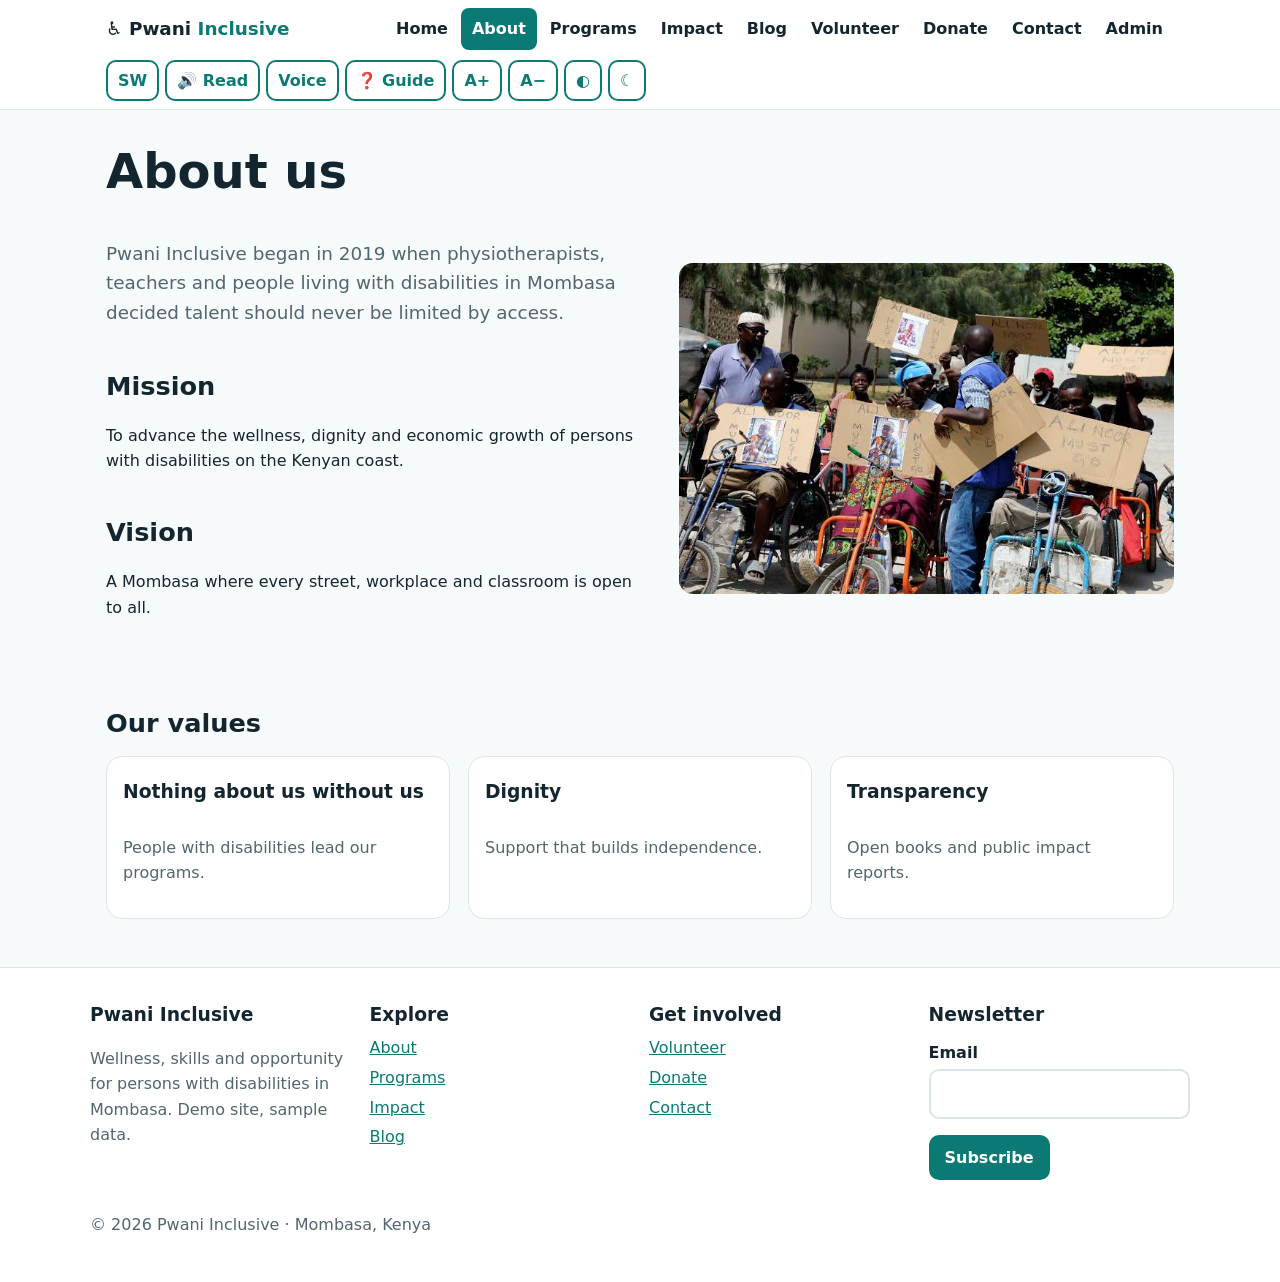
==== about.html @ b9b7ea9b "first commit" ====
<!DOCTYPE html>
<html lang="en">
<head>
  <meta charset="utf-8">
  <meta name="viewport" content="width=device-width, initial-scale=1">
  <meta name="description" content="Pwani Inclusive began in 2019 in Mombasa. Read our mission, vision and values.">
  <title>About us · Pwani Inclusive</title>
  <link rel="stylesheet" href="style.css">
</head>

<!-- data-page tells the JavaScript which page this is -->
<body data-page="about">

  <!-- Accessibility: keyboard users press Tab once to jump past the menu -->
  <a class="skip" href="#app" data-i18n>Skip to content</a>
  <noscript><p class="noscript">Please turn on JavaScript to use this site.</p></noscript>

  <!-- ============ HEADER: logo, menu, accessibility tools (same on every page) ============ -->
  <header>
    <div class="bar">
      <a class="logo" href="index.html"><span aria-hidden="true">♿</span> Pwani <b>Inclusive</b></a>

      <nav id="nav" aria-label="Main" data-i18n-aria="Main">
        <a href="index.html" data-i18n>Home</a>
        <a href="about.html" class="on" aria-current="page" data-i18n>About</a>
        <a href="programs.html" data-i18n>Programs</a>
        <a href="impact.html" data-i18n>Impact</a>
        <a href="blog.html" data-i18n>Blog</a>
        <a href="volunteer.html" data-i18n>Volunteer</a>
        <a href="donate.html" data-i18n>Donate</a>
        <a href="contact.html" data-i18n>Contact</a>
        <a href="admin.html" data-i18n>Admin</a>
      </nav>

      <!-- Each button names its job in data-action; app.js runs the matching function -->
      <div class="tools" role="toolbar" aria-label="Accessibility tools" data-i18n-aria="Accessibility tools">
        <button data-action="lang" aria-label="Switch language English Swahili" data-i18n-aria="Switch language English Swahili">SW</button>
        <button id="btn-read" data-action="read"><span aria-hidden="true">🔊</span> <span data-i18n>Read</span></button>
        <button data-action="voice" aria-pressed="false" data-i18n>Voice</button>
        <button data-action="guide"><span aria-hidden="true">❓</span> <span data-i18n>Guide</span></button>
        <button data-action="bigger" aria-label="Bigger text" data-i18n-aria="Bigger text">A+</button>
        <button data-action="smaller" aria-label="Smaller text" data-i18n-aria="Smaller text">A−</button>
        <button data-action="contrast" aria-label="High contrast" data-i18n-aria="High contrast">◐</button>
        <button data-action="theme" aria-label="Dark mode" data-i18n-aria="Dark mode">☾</button>
        <button id="menu" data-action="menu" aria-label="Menu" data-i18n-aria="Menu" aria-expanded="false" aria-controls="nav">☰</button>
      </div>
    </div>
  </header>

  <!-- ============ MAIN: the part that changes on each page ============ -->
  <main id="app" tabindex="-1">
    <h1 data-i18n>About us</h1>

    <section class="hero">
      <div>
        <p class="lead" data-i18n>Pwani Inclusive began in 2019 when physiotherapists, teachers and people living with disabilities in Mombasa decided talent should never be limited by access.</p>
        <h2 data-i18n>Mission</h2>
        <p data-i18n>To advance the wellness, dignity and economic growth of persons with disabilities on the Kenyan coast.</p>
        <h2 data-i18n>Vision</h2>
        <p data-i18n>A Mombasa where every street, workplace and classroom is open to all.</p>
      </div>
      <img class="img" src="images/community.jpeg" alt="Diverse community group" data-fallback="Community">
    </section>

    <section>
      <h2 data-i18n>Our values</h2>
      <div class="grid">
        <div class="card"><h3 data-i18n>Nothing about us without us</h3><p class="mut" data-i18n>People with disabilities lead our programs.</p></div>
        <div class="card"><h3 data-i18n>Dignity</h3><p class="mut" data-i18n>Support that builds independence.</p></div>
        <div class="card"><h3 data-i18n>Transparency</h3><p class="mut" data-i18n>Open books and public impact reports.</p></div>
      </div>
    </section>
  </main>

  <!-- ============ FOOTER (same on every page) ============ -->
  <footer>
    <div class="in">
      <div class="grid">
        <div>
          <h3>Pwani Inclusive</h3>
          <p class="mut" data-i18n>Wellness, skills and opportunity for persons with disabilities in Mombasa. Demo site, sample data.</p>
        </div>
        <div>
          <h3 data-i18n>Explore</h3>
          <a href="about.html" data-i18n>About</a>
          <a href="programs.html" data-i18n>Programs</a>
          <a href="impact.html" data-i18n>Impact</a>
          <a href="blog.html" data-i18n>Blog</a>
        </div>
        <div>
          <h3 data-i18n>Get involved</h3>
          <a href="volunteer.html" data-i18n>Volunteer</a>
          <a href="donate.html" data-i18n>Donate</a>
          <a href="contact.html" data-i18n>Contact</a>
        </div>
        <div>
          <h3 data-i18n>Newsletter</h3>
          <form id="sub-form">
            <label for="nl" data-i18n>Email</label>
            <input id="nl" type="email" required autocomplete="email">
            <p><button class="p" data-i18n>Subscribe</button></p>
          </form>
        </div>
      </div>
      <p class="mut">© 2026 Pwani Inclusive · Mombasa, Kenya</p>
    </div>
  </footer>

  <!-- Pop-up message (toast) and Guide box. Both are filled in by JavaScript -->
  <div id="toast" role="status" aria-live="polite"></div>
  <div id="guide" role="dialog" aria-label="Guide" data-i18n-aria="Guide" hidden></div>

  <!-- Scripts: order matters (see the notes at the top of app.js) -->
  <script src="js/data.js"></script>
  <script src="js/core.js"></script>
  <script src="js/access.js"></script>
  <script src="js/pages.js"></script>
  <script src="app.js"></script>
</body>
</html>
---- style.css ----
/* ==========================================================
   style.css  -  one stylesheet for all pages
   1. colours & themes   2. base   3. header & menu   4. buttons
   5. layout blocks      6. forms  7. tables & charts 8. footer, toast, guide
   ========================================================== */

/* ---------- 1. Colours & themes ----------
   Every colour is a variable, so dark mode and high contrast
   only have to change these few lines. */
:root {
  --bg: #f7fafb;  --fg: #13262f;  --mut: #51666f;           /* page, text, quiet text  */
  --card: #fff;   --pri: #0b7a75; --on: #fff;               /* cards, main colour, text on main colour */
  --acc: #f2a33a; --bd: #dbe5e8;                            /* accent (focus), borders */
}
/* Dark: follows the phone/computer setting unless the visitor chose light */
@media (prefers-color-scheme: dark) {
  :root:not([data-theme="light"]) {
    --bg: #0d1a1f; --fg: #e7f1f3; --mut: #9fb4bb; --card: #14262d; --pri: #35c2b8; --on: #06201e; --bd: #26404a;
  }
}
:root[data-theme="dark"] { --bg: #0d1a1f; --fg: #e7f1f3; --mut: #9fb4bb; --card: #14262d; --pri: #35c2b8; --on: #06201e; --bd: #26404a; }
/* High contrast: black, white and yellow only */
:root[data-hc="1"] { --bg: #000; --fg: #fff; --mut: #fff; --card: #000; --pri: #ffe600; --on: #000; --bd: #fff; }

/* ---------- 2. Base ---------- */
html { font-size: var(--fs, 100%); }                        /* A+ / A- change --fs */
* { box-sizing: border-box; }
[hidden] { display: none !important; }                      /* makes the hidden attribute always win */
body { margin: 0; background: var(--bg); color: var(--fg);
       font: 1rem/1.6 system-ui, -apple-system, "Segoe UI", Roboto, sans-serif; }
a { color: var(--pri); }
img { max-width: 100%; display: block; }
h1 { font-size: clamp(1.9rem, 5vw, 3rem); line-height: 1.15; margin: .2em 0; }
h2 { font-size: 1.6rem; margin: 1.5em 0 .5em; }
h3 { margin: .2em 0; }
main { max-width: 1100px; margin: auto; padding: 24px 16px 48px; outline: 0; }
:focus-visible { outline: 3px solid var(--acc); outline-offset: 2px; }   /* clear keyboard focus ring */
.skip { position: absolute; left: -999px; }                              /* "Skip to content" appears on Tab */
.skip:focus { left: 8px; top: 8px; background: var(--acc); color: #000; padding: 8px; z-index: 99; }
.mut { color: var(--mut); }
.noscript { background: var(--acc); color: #000; padding: 12px; text-align: center; font-weight: 700; }
@media (prefers-reduced-motion: reduce) { * { transition: none !important; scroll-behavior: auto !important; } }

/* ---------- 3. Header, menu, accessibility tools ---------- */
header { position: sticky; top: 0; background: var(--card); border-bottom: 1px solid var(--bd); z-index: 10; }
.bar { max-width: 1100px; margin: auto; display: flex; align-items: center; gap: 10px; padding: 8px 16px; flex-wrap: wrap; }
.logo { font-weight: 800; font-size: 1.15rem; text-decoration: none; color: var(--fg); margin-right: auto; }
.logo b { color: var(--pri); }
nav { display: flex; gap: 2px; flex-wrap: wrap; }
nav a { padding: 8px 11px; border-radius: 8px; text-decoration: none; color: var(--fg); font-weight: 600; }
nav a.on, nav a:hover { background: var(--pri); color: var(--on); }
.tools { display: flex; gap: 6px; flex-wrap: wrap; }
.tools button { padding: 6px 10px; }
#menu { display: none; }
@media (max-width: 860px) {                                 /* phone: menu button appears, links fold away */
  #menu { display: inline-block; }
  nav { display: none; width: 100%; flex-direction: column; }
  nav.open { display: flex; }
}

/* ---------- 4. Buttons ---------- */
button, .btn { font: inherit; font-weight: 700; border: 2px solid var(--pri); background: var(--card); color: var(--pri);
               border-radius: 10px; padding: 8px 14px; cursor: pointer; text-decoration: none; display: inline-block; }
.btn.p, button.p, button.on { background: var(--pri); color: var(--on); }     /* p = primary, on = selected */
button.d { border-color: #c0392b; color: #c0392b; }                             /* d = danger (delete) */
button:disabled { opacity: .5; cursor: not-allowed; }

/* ---------- 5. Layout blocks ---------- */
.hero { display: grid; grid-template-columns: 1.1fr 1fr; gap: 28px; align-items: center; padding: 12px 0 28px; }
@media (max-width: 800px) { .hero { grid-template-columns: 1fr; } }
.lead { font-size: 1.15rem; color: var(--mut); }
.img { border-radius: 14px; width: 100%; aspect-ratio: 3/2; object-fit: cover; background: var(--bd); }
.grid { display: grid; grid-template-columns: repeat(auto-fit, minmax(240px, 1fr)); gap: 18px; }
.card { background: var(--card); border: 1px solid var(--bd); border-radius: 16px; padding: 16px; display: flex; flex-direction: column; gap: 8px; }
.tag { font-size: .8rem; font-weight: 700; color: var(--pri); text-transform: uppercase; }
.stat { font-size: 2.2rem; font-weight: 800; color: var(--pri); }
.band { background: var(--pri); color: var(--on); border-radius: 16px; padding: 24px; margin: 30px 0; }
.band .btn { background: var(--on); color: var(--pri); border-color: var(--on); }
.row { display: flex; gap: 8px; flex-wrap: wrap; align-items: center; }
.prog { height: 16px; background: var(--bd); border-radius: 99px; overflow: hidden; }       /* progress bar track */
.prog i { display: block; height: 100%; background: var(--acc); }                             /* ...and its fill */

/* ---------- 6. Forms ---------- */
label { display: block; font-weight: 600; margin: 10px 0 4px; }
input, select, textarea { width: 100%; font: inherit; padding: 10px; border: 2px solid var(--bd); border-radius: 10px; background: var(--card); color: var(--fg); }
input[type=checkbox] { width: auto; }
fieldset { border: 1px solid var(--bd); border-radius: 10px; margin: 10px 0; }
legend { font-weight: 600; padding: 0 6px; }
.ck label { display: inline-flex; gap: 6px; align-items: center; font-weight: 500; margin: 4px 12px 4px 0; }

/* ---------- 7. Tables & bar chart ---------- */
table { width: 100%; border-collapse: collapse; }
th, td { text-align: left; padding: 8px; border-bottom: 1px solid var(--bd); }
.tw { overflow-x: auto; }                                   /* wide tables scroll sideways on phones */
.bars { display: flex; align-items: flex-end; gap: 12px; height: 180px; margin-bottom: 28px; }
.bars div { flex: 1; background: var(--pri); border-radius: 8px 8px 0 0; position: relative; }
.bars span { position: absolute; top: -22px; width: 100%; text-align: center; font-size: .8rem; font-weight: 700; }
.bars em { position: absolute; bottom: -22px; width: 100%; text-align: center; font-size: .8rem; font-style: normal; }
.stack > * + * { margin-top: 12px; }                        /* spacing between admin message cards */

/* ---------- 8. Footer, toast message, guide box ---------- */
footer { background: var(--card); border-top: 1px solid var(--bd); padding: 28px 16px; }
footer .in { max-width: 1100px; margin: auto; }
footer a { display: block; padding: 2px 0; }
#toast { position: fixed; left: 50%; bottom: 20px; transform: translateX(-50%); background: var(--fg); color: var(--bg);
         padding: 12px 18px; border-radius: 10px; font-weight: 700; opacity: 0; pointer-events: none; transition: .3s; z-index: 50; }
#toast.show { opacity: 1; }
#guide { position: fixed; left: 8px; right: 8px; bottom: 8px; max-width: 640px; margin: auto; background: var(--card);
         border: 3px solid var(--acc); border-radius: 16px; padding: 14px; z-index: 40; box-shadow: 0 8px 30px #0005; }
.hl { outline: 4px solid var(--acc); outline-offset: 4px; }  /* highlight added by the Guide */

/* ---------- small helpers used in the HTML ---------- */
.band h2 { margin-top: 0; }
.narrow { max-width: 380px; }
.gap-b { margin-bottom: 14px; }
.mt { margin-top: 14px; }
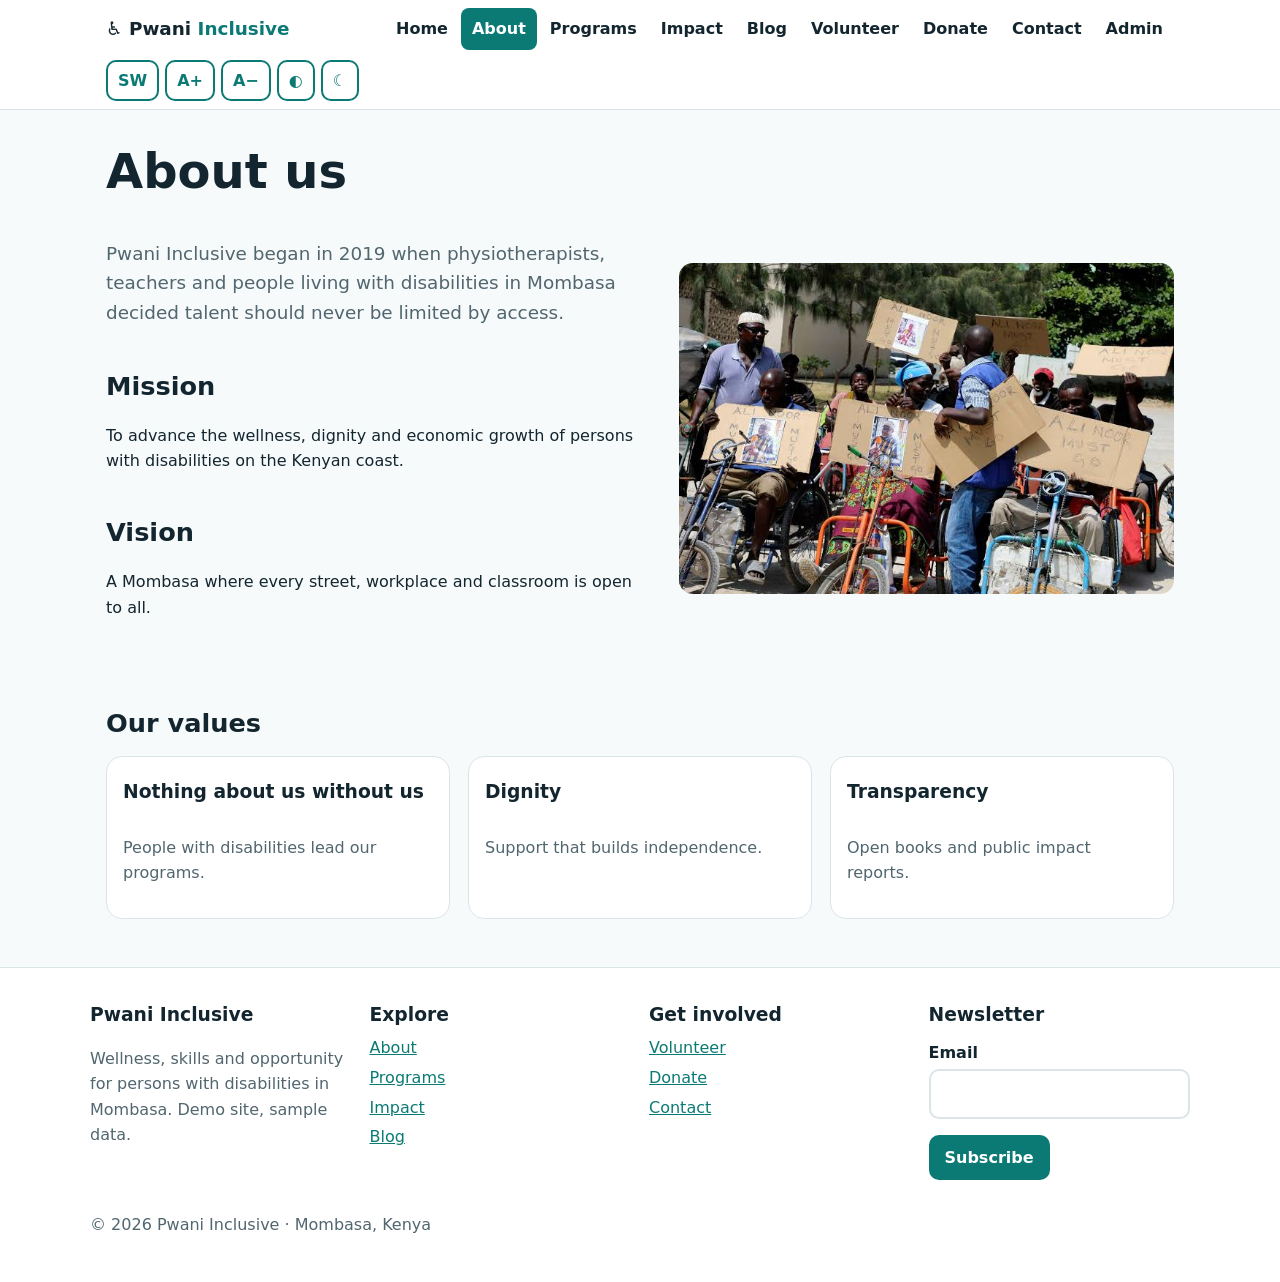
==== commit 80584caa: "update: add swahili language button to all pages" ====
--- a/about.html
+++ b/about.html
@@ -35,9 +35,11 @@
       <!-- Each button names its job in data-action; app.js runs the matching function -->
       <div class="tools" role="toolbar" aria-label="Accessibility tools" data-i18n-aria="Accessibility tools">
         <button data-action="lang" aria-label="Switch language English Swahili" data-i18n-aria="Switch language English Swahili">SW</button>
+        <!--<button data-action="lang" aria-label="Switch language English Swahili" data-i18n-aria="Switch language English Swahili">SW</button>
         <button id="btn-read" data-action="read"><span aria-hidden="true">🔊</span> <span data-i18n>Read</span></button>
         <button data-action="voice" aria-pressed="false" data-i18n>Voice</button>
         <button data-action="guide"><span aria-hidden="true">❓</span> <span data-i18n>Guide</span></button>
+      -->
         <button data-action="bigger" aria-label="Bigger text" data-i18n-aria="Bigger text">A+</button>
         <button data-action="smaller" aria-label="Smaller text" data-i18n-aria="Smaller text">A−</button>
         <button data-action="contrast" aria-label="High contrast" data-i18n-aria="High contrast">◐</button>
